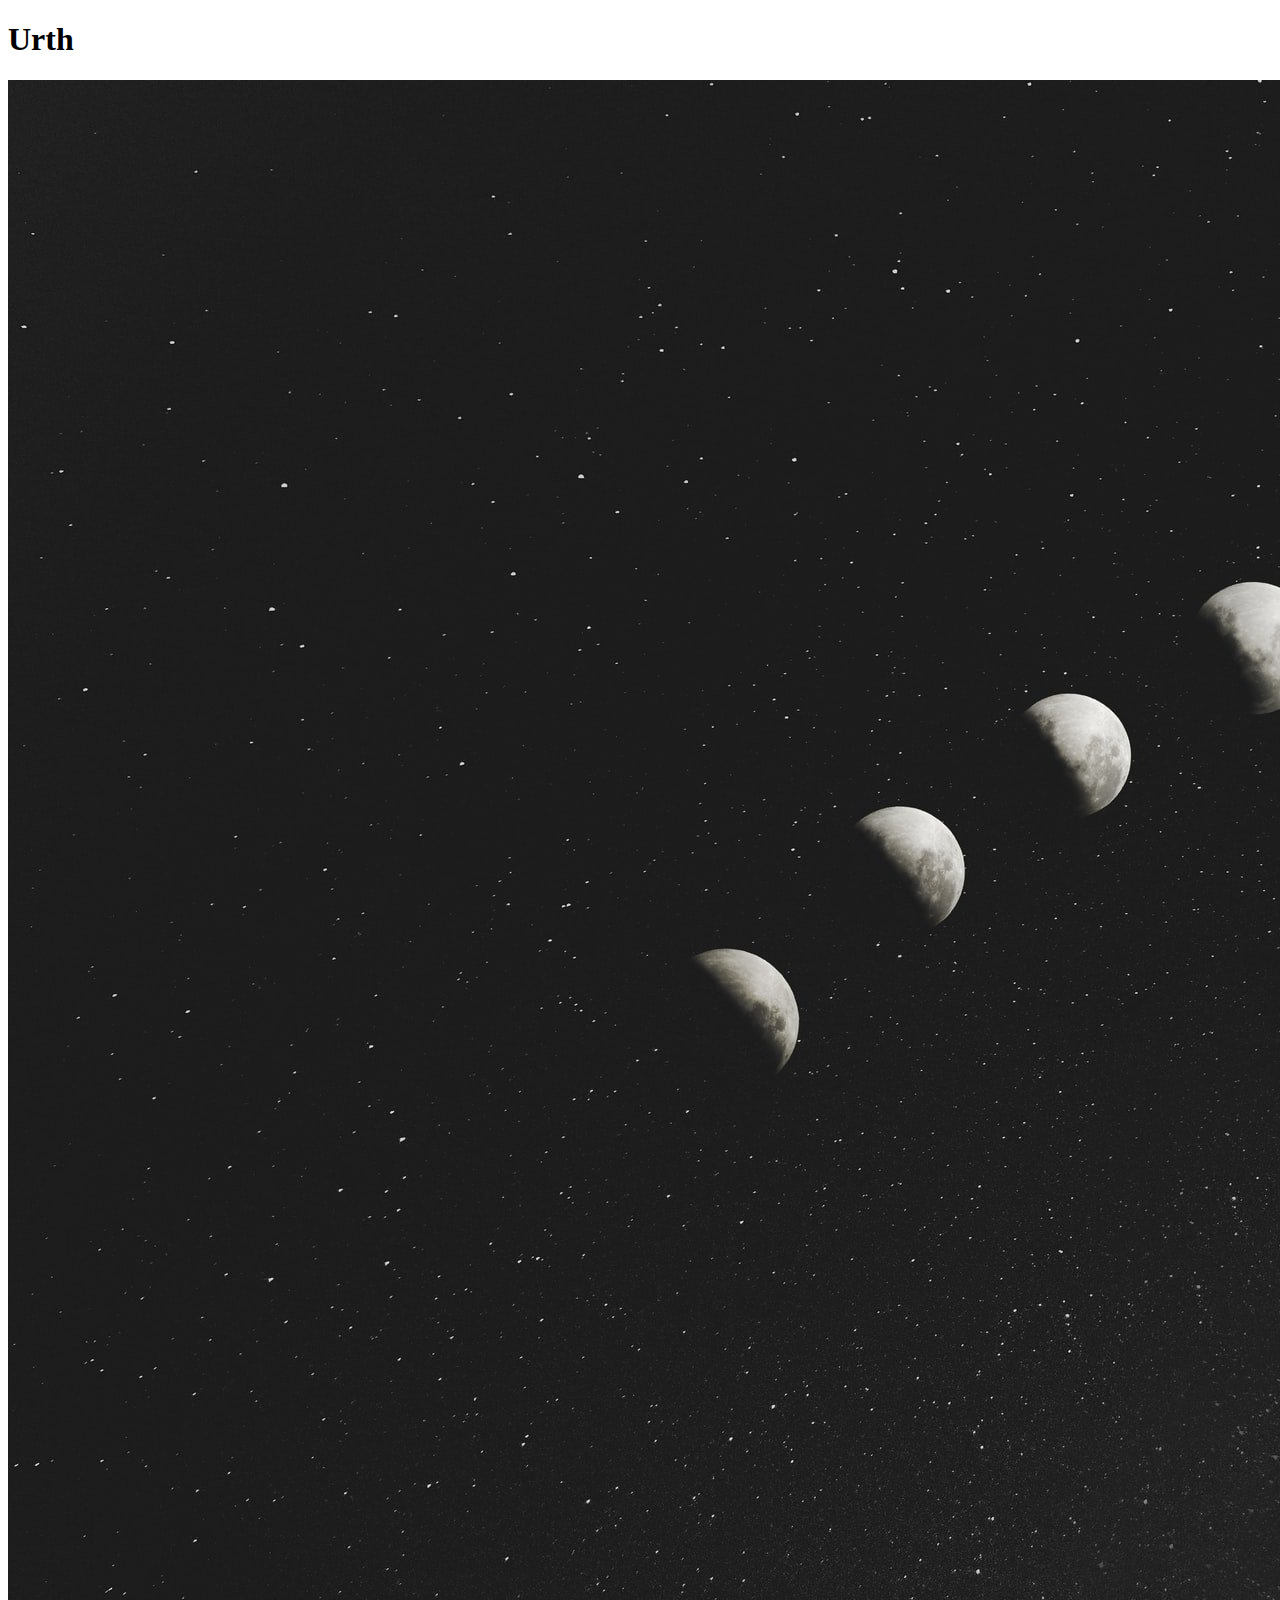
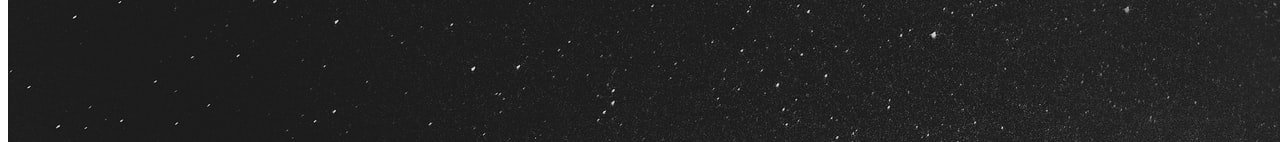
==== index.html @ 5724cbd7 "Add files via upload" ====
<!DOCTYPE html>
<html lang="en">
<head>
    <meta charset="UTF-8">
    <meta http-equiv="X-UA-Compatible" content="IE=edge">
    <meta name="viewport" content="width=device-width, initial-scale=1.0">
    <title>WEBSITE 2024</title>
</head>
<body>
    
<h1>Urth</h1>
<img src="images/MOON.jpeg"


</body>
</html>
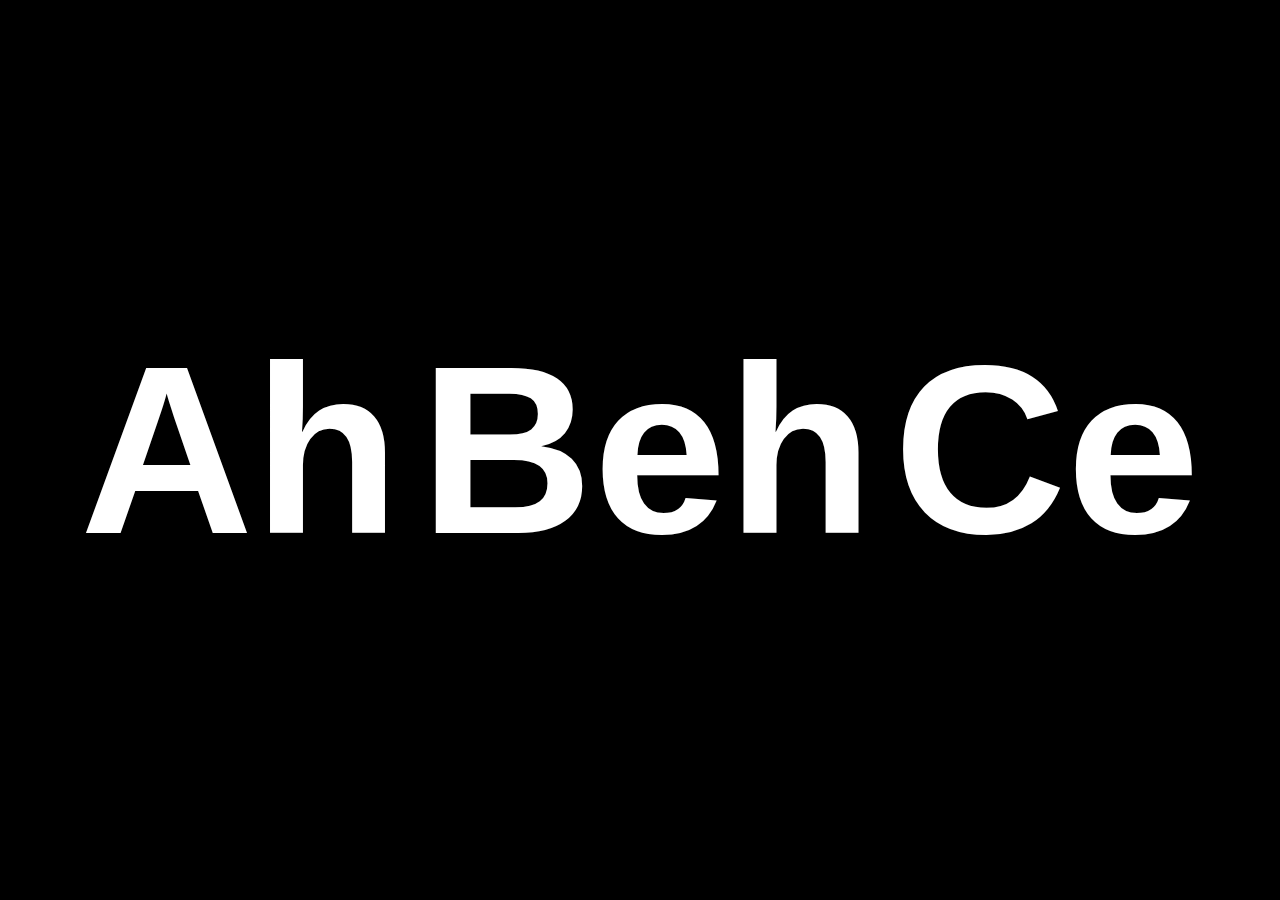
==== commit c98d1f41: "Add files via upload" ====
--- a/index.html
+++ b/index.html
@@ -1,16 +1,60 @@
 <!DOCTYPE html>
 <html lang="en">
-<head>
-    <meta charset="UTF-8">
-    <meta http-equiv="X-UA-Compatible" content="IE=edge">
-    <meta name="viewport" content="width=device-width, initial-scale=1.0">
-    <title>WEBSITE 2024</title>
+
+<title>Ah Beh Ce</title>
+<style>
+  body {
+    margin: 0;
+    padding: 0;
+    font-family: Arial, sans-serif;
+    display: flex;
+    justify-content: center;
+    align-items: center;
+    height: 100vh;
+    background-color: black; 
+  }
+
+  .line-animation {
+    display: inline-block;
+    position: relative;
+    font-size: 15em; 
+    margin: 0 10px; 
+    color: white; 
+    text-decoration: none; 
+    transition: transform 0.3s; 
+  }
+
+  .line-animation::after {
+    content: '';
+    position: absolute;
+    bottom: -5px; 
+    left: 0;
+    width: 0;
+    height: 2px;
+    background-color: #fff; 
+    transition: width 0.3s ease;
+    border-radius: 50%; 
+    transform-origin: center; 
+  }
+
+  .line-animation:hover::after {
+    width: 100%;
+  }
+
+  .line-animation:hover {
+    transform: scale(1.2);
+  }
+
+  @font-face {
+    font-family: TENOCLOCK;
+    src: url(lafoto-main/PROJECT MEDIA/TENOCLOCK-Regular.ttf);
+  }
+
+</style>
 </head>
 <body>
-    
-<h1>Urth</h1>
-<img src="images/MOON.jpeg"
-
-
+  <h1 class="line-animation">Ah</h1>
+  <h1 class="line-animation">Beh</h1>
+  <h1 class="line-animation">Ce</h1>
 </body>
-</html>+</html>
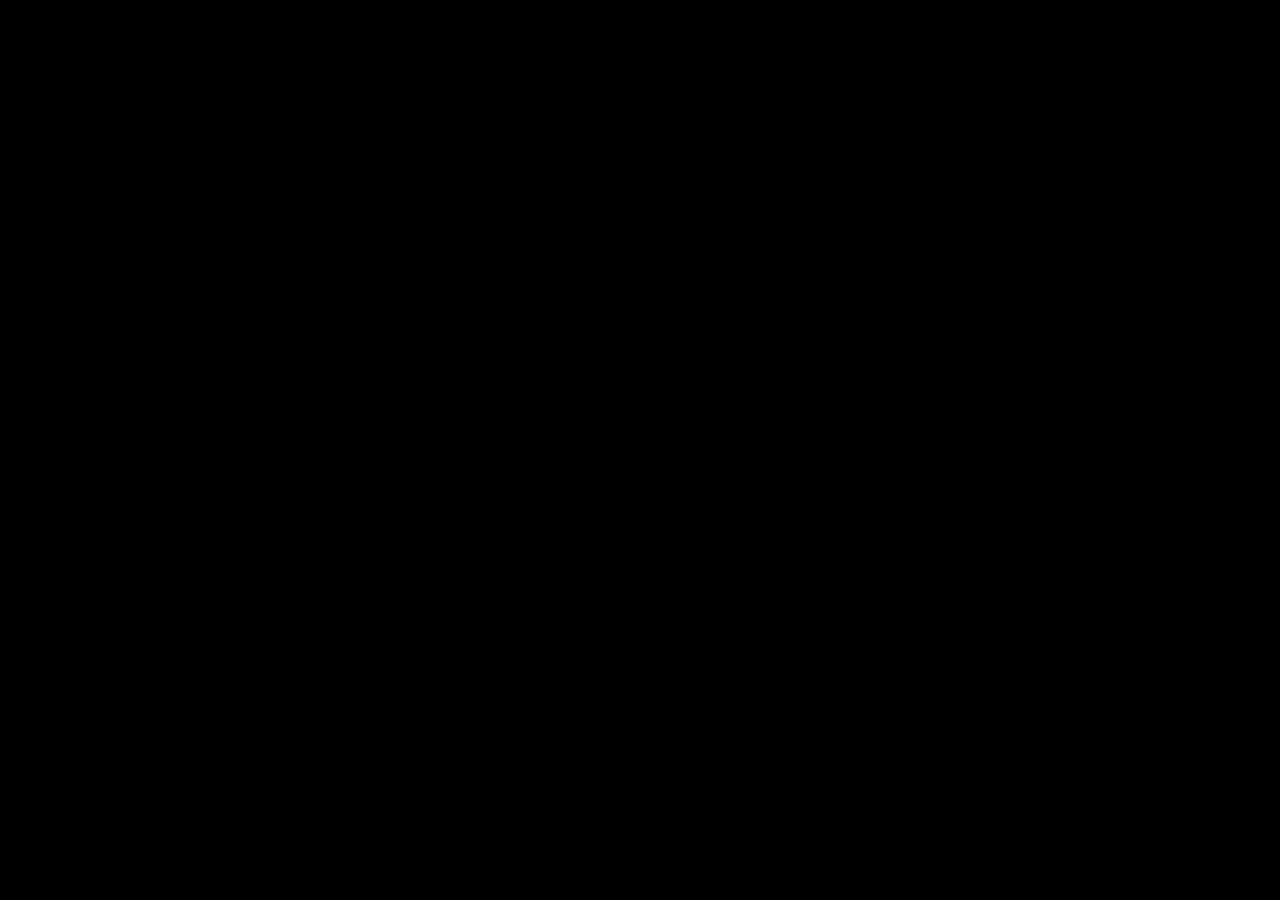
==== commit fb940d8c: "Add files via upload" ====
--- a/index.html
+++ b/index.html
@@ -1,60 +1,71 @@
-<!DOCTYPE html>
 <html lang="en">
+<head>
+  <title>AH BEH CE</title>
+  <style>
+    body {
+      margin: 0;
+      padding: 0;
+      display: flex;
+      justify-content: center;
+      align-items: center;
+      height: 100vh;
+      background-color: black; 
+      font-family: 'Arial Bold';
+      font-size: smaller;
+      opacity: 0; /* Initially set to fully transparent */
+      animation: fadeIn 1s ease forwards; /* Cross dissolve animation */
+    }
+    
+    @keyframes fadeIn {
+      from {
+        opacity: 0; /* Start with fully transparent */
+      }
+      to {
+        opacity: 1; /* Fade in to fully opaque */
+      }
+    }
 
-<title>Ah Beh Ce</title>
-<style>
-  body {
-    margin: 0;
-    padding: 0;
-    font-family: Arial, sans-serif;
-    display: flex;
-    justify-content: center;
-    align-items: center;
-    height: 100vh;
-    background-color: black; 
-  }
+    .line-animation {
+      display: inline-block;
+      position: relative;
+      font-size: 9em; 
+      margin: 0 10px; 
+      color: white; 
+      text-decoration: none; 
+      transition: transform 0.3s; 
+    }
 
-  .line-animation {
-    display: inline-block;
-    position: relative;
-    font-size: 15em; 
-    margin: 0 10px; 
-    color: white; 
-    text-decoration: none; 
-    transition: transform 0.3s; 
-  }
+    .line-animation::after {
+      content: '';
+      position: absolute;
+      bottom: -5px; 
+      left: 0;
+      width: 0;
+      height: 2px;
+      background-color: #fff; 
+      transition: width 0.3s ease;
+      border-radius: 50%; 
+      transform-origin: center; 
+    }
 
-  .line-animation::after {
-    content: '';
-    position: absolute;
-    bottom: -5px; 
-    left: 0;
-    width: 0;
-    height: 2px;
-    background-color: #fff; 
-    transition: width 0.3s ease;
-    border-radius: 50%; 
-    transform-origin: center; 
-  }
+    .line-animation:hover::after {
+      width: 100%;
+    }
 
-  .line-animation:hover::after {
-    width: 100%;
-  }
-
-  .line-animation:hover {
-    transform: scale(1.2);
-  }
-
-  @font-face {
-    font-family: TENOCLOCK;
-    src: url(lafoto-main/PROJECT MEDIA/TENOCLOCK-Regular.ttf);
-  }
-
-</style>
+    .line-animation:hover {
+      transform: scale(1.2);
+    }
+    
+    @font-face {
+      font-family: "UglyQua";
+      src: url(projectmedia/uglyqua/UglyQua.ttf);
+    }
+  </style>
 </head>
 <body>
-  <h1 class="line-animation">Ah</h1>
-  <h1 class="line-animation">Beh</h1>
-  <h1 class="line-animation">Ce</h1>
+  <div class="circle-transition"></div>
+  <a href="i1ndex.html" class="line-animation"><h1>Ah</h1></a>
+  <a href="i3ndex.html" class="line-animation"><h1>Beh</h1></a>
+  <a href="index4.html" class="line-animation"><h1>Ce</h1></a>
 </body>
-</html>
+</html>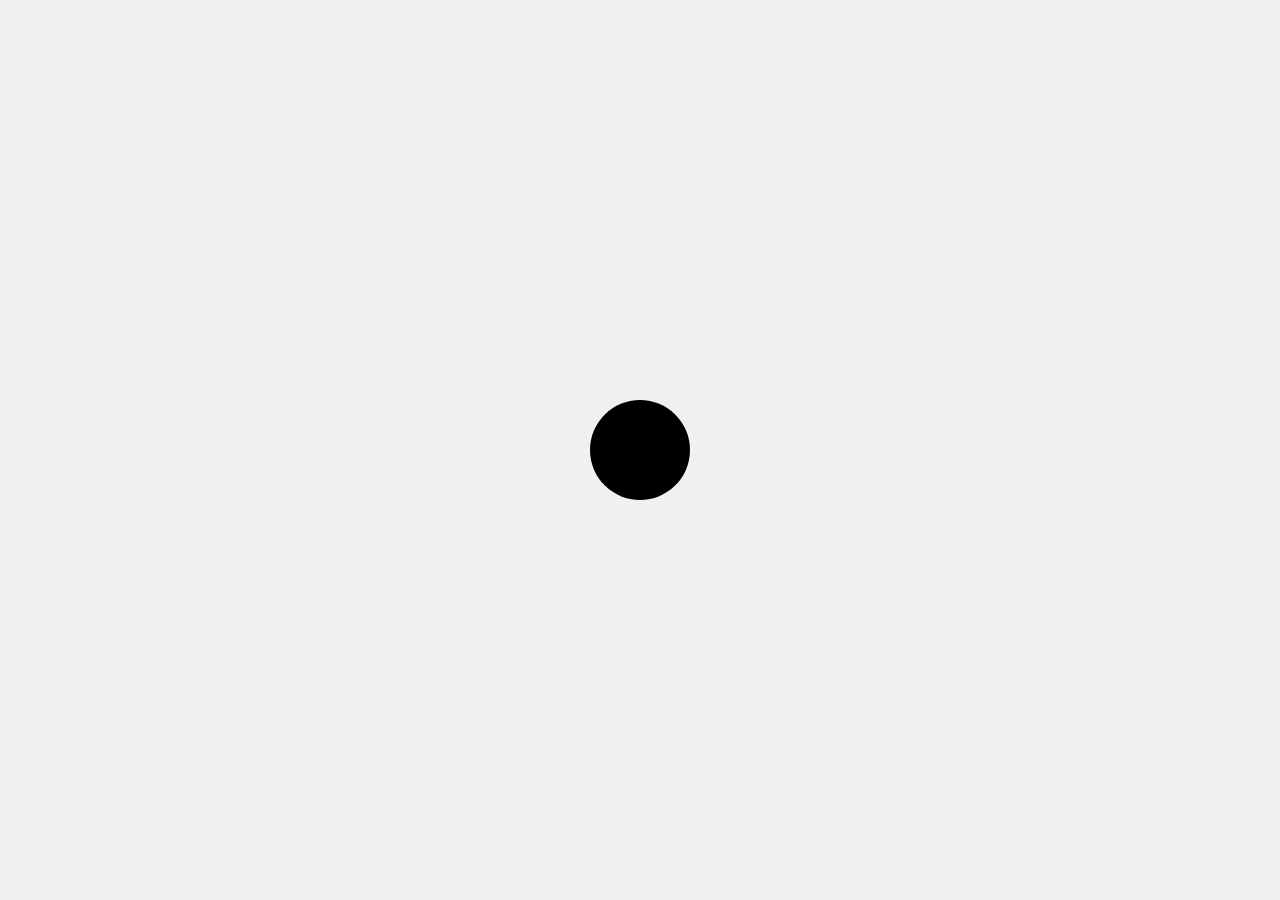
==== commit 5c35ab8e: "Add files via upload" ====
--- a/index.html
+++ b/index.html
@@ -1,71 +1,15 @@
+<!DOCTYPE html>
 <html lang="en">
 <head>
-  <title>AH BEH CE</title>
-  <style>
-    body {
-      margin: 0;
-      padding: 0;
-      display: flex;
-      justify-content: center;
-      align-items: center;
-      height: 100vh;
-      background-color: black; 
-      font-family: 'Arial Bold';
-      font-size: smaller;
-      opacity: 0; /* Initially set to fully transparent */
-      animation: fadeIn 1s ease forwards; /* Cross dissolve animation */
-    }
-    
-    @keyframes fadeIn {
-      from {
-        opacity: 0; /* Start with fully transparent */
-      }
-      to {
-        opacity: 1; /* Fade in to fully opaque */
-      }
-    }
-
-    .line-animation {
-      display: inline-block;
-      position: relative;
-      font-size: 9em; 
-      margin: 0 10px; 
-      color: white; 
-      text-decoration: none; 
-      transition: transform 0.3s; 
-    }
-
-    .line-animation::after {
-      content: '';
-      position: absolute;
-      bottom: -5px; 
-      left: 0;
-      width: 0;
-      height: 2px;
-      background-color: #fff; 
-      transition: width 0.3s ease;
-      border-radius: 50%; 
-      transform-origin: center; 
-    }
-
-    .line-animation:hover::after {
-      width: 100%;
-    }
-
-    .line-animation:hover {
-      transform: scale(1.2);
-    }
-    
-    @font-face {
-      font-family: "UglyQua";
-      src: url(projectmedia/uglyqua/UglyQua.ttf);
-    }
-  </style>
+  <meta charset="UTF-8">
+  <meta name="viewport" content="width=device-width, initial-scale=1.0">
+  <title>Enter Page</title>
+  <link rel="stylesheet" href="styles.css">
 </head>
 <body>
-  <div class="circle-transition"></div>
-  <a href="i1ndex.html" class="line-animation"><h1>Ah</h1></a>
-  <a href="i3ndex.html" class="line-animation"><h1>Beh</h1></a>
-  <a href="index4.html" class="line-animation"><h1>Ce</h1></a>
+  <div class="container">
+    <div class="circle"></div>
+  </div>
+  <script src="script.js"></script>
 </body>
-</html>+</html>
--- a/styles.css
+++ b/styles.css
@@ -0,0 +1,24 @@
+body, html {
+    margin: 0;
+    padding: 0;
+    height: 100%;
+    overflow: hidden;
+  }
+  
+  .container {
+    width: 100%;
+    height: 100%;
+    display: flex;
+    justify-content: center;
+    align-items: center;
+    background-color: #f0f0f0;
+  }
+  
+  .circle {
+    width: 100px;
+    height: 100px;
+    border-radius: 50%;
+    background-color: #000000;
+    transition: all 0.5s ease-in-out;
+  }
+  